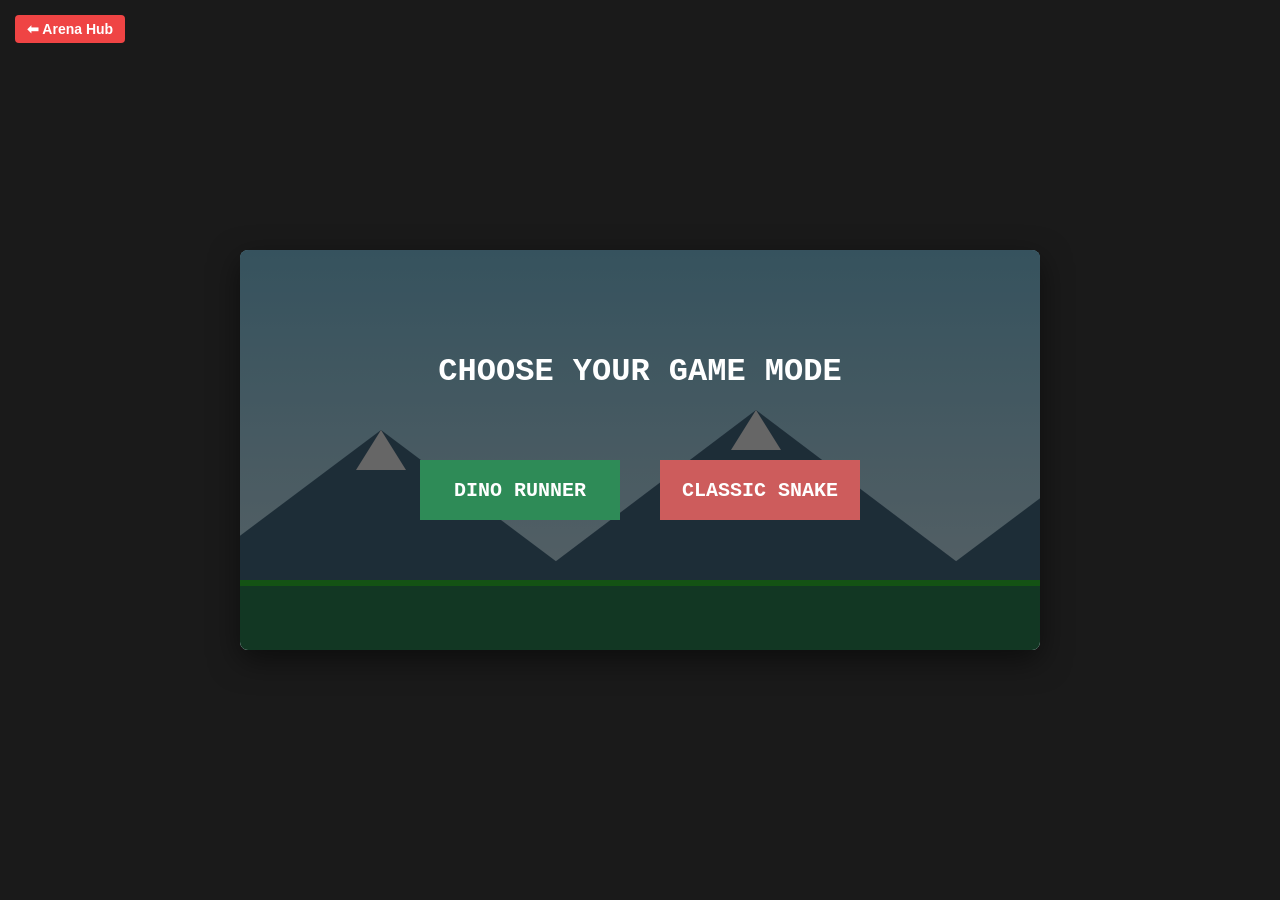
==== arcade.html @ fc7bc535 "Add files via upload" ====
<!DOCTYPE html>
<html lang="en">
<head>
    <meta charset="UTF-8">
    <meta name="viewport" content="width=device-width, initial-scale=1.0">
    <title>Nature Adventure - Choose Your Game</title>
    <style>
        body {
            margin: 0;
            padding: 0;
            background: #1a1a1a;
            display: flex;
            flex-direction: column;
            justify-content: center;
            align-items: center;
            height: 100vh;
            overflow: hidden;
            font-family: 'Courier New', Courier, monospace;
            touch-action: manipulation;
        }
        canvas {
            background: linear-gradient(to bottom, #87CEEB, #E0F6FF);
            box-shadow: 0 10px 30px rgba(0,0,0,0.5);
            border-radius: 8px;
        }
        /* On-screen control buttons for mobile/click users */
        .controls-container {
            display: none;
            margin-top: 15px;
            text-align: center;
        }
        .control-row {
            display: flex;
            justify-content: center;
            gap: 10px;
            margin: 5px 0;
        }
        .ctrl-btn {
            background: #333;
            color: #fff;
            border: 2px solid #555;
            padding: 15px 25px;
            font-size: 18px;
            font-family: 'Courier New', Courier, monospace;
            border-radius: 6px;
            cursor: pointer;
            user-select: none;
            touch-action: manipulation;
        }
        .ctrl-btn:active {
            background: #555;
        }
    </style>
</head>
<body>

<a href="index.html" style="position: absolute; top: 15px; left: 15px; color: white; font-weight: bold; text-decoration: none; font-size: 14px; background: #ef4444; padding: 6px 12px; border-radius: 4px; font-family: sans-serif; z-index: 100;">⬅ Arena Hub</a>

<canvas id="gameCanvas" width="800" height="400"></canvas>

<!-- On-screen directional buttons for Snake Game -->
<div id="snakeControls" class="controls-container">
    <div class="control-row">
        <button class="ctrl-btn" id="btnUp">▲</button>
    </div>
    <div class="control-row">
        <button class="ctrl-btn" id="btnLeft">◀</button>
        <button class="ctrl-btn" id="btnDown">▼</button>
        <button class="ctrl-btn" id="btnRight">▶</button>
    </div>
</div>

<script>
    const canvas = document.getElementById("gameCanvas");
    const ctx = canvas.getContext("2d");
    const snakeControls = document.getElementById("snakeControls");

    // Web Audio API Setup for Sound Effects
    let audioCtx = null;

    function initAudio() {
        if (!audioCtx) {
            audioCtx = new (window.AudioContext || window.webkitAudioContext)();
        }
    }

    function playSound(type) {
        if (!audioCtx) return;
        try {
            const osc = audioCtx.createOscillator();
            const gainNode = audioCtx.createGain();
            osc.connect(gainNode);
            gainNode.connect(audioCtx.destination);

            if (type === 'score') {
                osc.type = 'sine';
                osc.frequency.setValueAtTime(587.33, audioCtx.currentTime);
                osc.frequency.exponentialRampToValueAtTime(880, audioCtx.currentTime + 0.1);
                gainNode.gain.setValueAtTime(0.1, audioCtx.currentTime);
                gainNode.gain.exponentialRampToValueAtTime(0.01, audioCtx.currentTime + 0.1);
                osc.start();
                osc.stop(audioCtx.currentTime + 0.1);
            } else if (type === 'jump') {
                osc.type = 'triangle';
                osc.frequency.setValueAtTime(150, audioCtx.currentTime);
                osc.frequency.exponentialRampToValueAtTime(400, audioCtx.currentTime + 0.15);
                gainNode.gain.setValueAtTime(0.1, audioCtx.currentTime);
                gainNode.gain.exponentialRampToValueAtTime(0.01, audioCtx.currentTime + 0.15);
                osc.start();
                osc.stop(audioCtx.currentTime + 0.15);
            } else if (type === 'eat') {
                osc.type = 'square';
                osc.frequency.setValueAtTime(400, audioCtx.currentTime);
                osc.frequency.exponentialRampToValueAtTime(800, audioCtx.currentTime + 0.08);
                gainNode.gain.setValueAtTime(0.1, audioCtx.currentTime);
                gainNode.gain.exponentialRampToValueAtTime(0.01, audioCtx.currentTime + 0.08);
                osc.start();
                osc.stop(audioCtx.currentTime + 0.08);
            } else if (type === 'gameover') {
                osc.type = 'sawtooth';
                osc.frequency.setValueAtTime(200, audioCtx.currentTime);
                osc.frequency.linearRampToValueAtTime(80, audioCtx.currentTime + 0.3);
                gainNode.gain.setValueAtTime(0.15, audioCtx.currentTime);
                gainNode.gain.exponentialRampToValueAtTime(0.01, audioCtx.currentTime + 0.3);
                osc.start();
                osc.stop(audioCtx.currentTime + 0.3);
            }
        } catch (e) {}
    }

    // Game States: 'menu', 'dino_playing', 'snake_playing', 'gameover'
    let gameState = 'menu';

    let score = 0;
    let highScore = 0;

    // Player for Dino Runner Game
    const player = {
        x: 50,
        y: 280,
        width: 50,
        height: 60,
        vy: 0,
        gravity: 0.8,
        jumpPower: -13,
        isGrounded: true
    };

    let obstacle = {
        x: 800,
        y: 295,
        width: 35,
        height: 45,
        speed: 4 // Changed from 6 to 4 (Starts SLOW)
    };

    // Snake Game Variables
    const gridSize = 20;
    let snake = [];
    let dx = gridSize;
    let dy = 0;
    let food = { x: 0, y: 0 };
    let snakeTimer = 0;
    let snakeSpeedThreshold = 12; // Changed from const 7 to let 12 (Higher number = Slower)

    function resetSnakeGame() {
        snake = [
            { x: 160, y: 200 },
            { x: 140, y: 200 },
            { x: 120, y: 200 }
        ];
        dx = gridSize;
        dy = 0;
        score = 0;
        snakeSpeedThreshold = 12; // Reset to SLOW on restart
        spawnFood();
    }

    function spawnFood() {
        food.x = Math.floor(Math.random() * (canvas.width / gridSize)) * gridSize;
        food.y = Math.floor(Math.random() * (canvas.height / gridSize)) * gridSize;
    }

    // Mountain Background layers
    let mountains = [
        { x: 0, y: 180, width: 400, height: 150, speed: 1 },
        { x: 350, y: 160, width: 450, height: 170, speed: 1 },
        { x: 750, y: 180, width: 400, height: 150, speed: 1 }
    ];

    // Direction change helper for snake
    function changeSnakeDirection(newDx, newDy) {
        if (newDx === -gridSize && dx === 0) { dx = -gridSize; dy = 0; }
        else if (newDx === gridSize && dx === 0) { dx = gridSize; dy = 0; }
        else if (newDy === -gridSize && dy === 0) { dx = 0; dy = -gridSize; }
        else if (newDy === gridSize && dy === 0) { dx = 0; dy = gridSize; }
    }

    // Button controls setup
    document.getElementById("btnUp").addEventListener("click", () => { initAudio(); if(gameState==='snake_playing') changeSnakeDirection(0, -gridSize); });
    document.getElementById("btnDown").addEventListener("click", () => { initAudio(); if(gameState==='snake_playing') changeSnakeDirection(0, gridSize); });
    document.getElementById("btnLeft").addEventListener("click", () => { initAudio(); if(gameState==='snake_playing') changeSnakeDirection(-gridSize, 0); });
    document.getElementById("btnRight").addEventListener("click", () => { initAudio(); if(gameState==='snake_playing') changeSnakeDirection(gridSize, 0); });

    // Input & Mouse Click Handling
    canvas.addEventListener("click", function(e) {
        initAudio();
        const rect = canvas.getBoundingClientRect();
        const mouseX = e.clientX - rect.left;
        const mouseY = e.clientY - rect.top;

        if (gameState === 'menu') {
            // Click Dino Game Button
            if (mouseX >= 180 && mouseX <= 380 && mouseY >= 220 && mouseY <= 280) {
                score = 0;
                obstacle.x = 800;
                obstacle.speed = 4; // Start SLOW
                player.y = 280;
                player.vy = 0;
                player.isGrounded = true;
                snakeControls.style.display = "none";
                gameState = 'dino_playing';
            }
            // Click Classic Snake Game Button
            if (mouseX >= 420 && mouseX <= 620 && mouseY >= 220 && mouseY <= 280) {
                resetSnakeGame();
                snakeControls.style.display = "block";
                gameState = 'snake_playing';
            }
        } else if (gameState === 'dino_playing') {
            if (player.isGrounded) {
                player.vy = player.jumpPower;
                player.isGrounded = false;
                playSound('jump');
            }
        } else if (gameState === 'gameover') {
            snakeControls.style.display = "none";
            gameState = 'menu';
        }
    });

    // Keyboard controls
    window.addEventListener("keydown", function(e) {
        initAudio();
        if (gameState === 'dino_playing') {
            if (e.code === "Space" || e.code === "ArrowUp") {
                e.preventDefault();
                if (player.isGrounded) {
                    player.vy = player.jumpPower;
                    player.isGrounded = false;
                    playSound('jump');
                }
            }
        } else if (gameState === 'snake_playing') {
            if (e.code === "ArrowLeft" || e.code === "KeyA") {
                changeSnakeDirection(-gridSize, 0); e.preventDefault();
            } else if (e.code === "ArrowRight" || e.code === "KeyD") {
                changeSnakeDirection(gridSize, 0); e.preventDefault();
            } else if (e.code === "ArrowUp" || e.code === "KeyW") {
                changeSnakeDirection(0, -gridSize); e.preventDefault();
            } else if (e.code === "ArrowDown" || e.code === "KeyS") {
                changeSnakeDirection(0, gridSize); e.preventDefault();
            }
        } else if (gameState === 'gameover') {
            if (e.code === "Space" || e.code === "Enter") {
                snakeControls.style.display = "none";
                gameState = 'menu';
            }
        }
    });

    function drawMountainBackground() {
        ctx.fillStyle = "#4A708B";
        mountains.forEach(m => {
            ctx.beginPath();
            ctx.moveTo(m.x, 330);
            ctx.lineTo(m.x + m.width / 2, m.y);
            ctx.lineTo(m.x + m.width, 330);
            ctx.closePath();
            ctx.fill();

            ctx.fillStyle = "#FFFFFF";
            ctx.beginPath();
            ctx.moveTo(m.x + m.width / 2, m.y);
            ctx.lineTo(m.x + m.width / 2 - 25, m.y + 40);
            ctx.lineTo(m.x + m.width / 2 + 25, m.y + 40);
            ctx.closePath();
            ctx.fill();
            ctx.fillStyle = "#4A708B";

            m.x -= m.speed;
            if (m.x + m.width < 0) {
                m.x = canvas.width;
            }
        });

        ctx.fillStyle = "#2E8B57";
        ctx.fillRect(0, 330, canvas.width, 70);
        ctx.fillStyle = "#32CD32";
        ctx.fillRect(0, 330, canvas.width, 6);
    }

    function drawSnakeGridBackground() {
        for (let x = 0; x < canvas.width; x += gridSize) {
            for (let y = 0; y < canvas.height; y += gridSize) {
                ctx.fillStyle = "#32CD32";
                ctx.fillRect(x + 1, y + 1, gridSize - 2, gridSize - 2);
                ctx.fillStyle = "#228B22";
                ctx.strokeRect(x + 1, y + 1, gridSize - 2, gridSize - 2);
            }
        }
    }

    function drawPlayer() {
        const px = player.x;
        const py = player.y;

        ctx.fillStyle = "#7CCD7C";
        ctx.fillRect(px + 10, py + 15, 30, 35);
        ctx.fillRect(px + 8, py, 34, 20);

        ctx.fillStyle = "#000000";
        ctx.fillRect(px + 16, py + 6, 4, 4);
        ctx.fillRect(px + 28, py + 6, 4, 4);

        ctx.fillRect(px + 12, py + 50, 8, 10);
        ctx.fillRect(px + 26, py + 50, 8, 10);

        ctx.fillStyle = "#8B4513";
        ctx.fillRect(px + 40, py + 25, 4, 12);
        ctx.fillStyle = "#DAA520";
        ctx.fillRect(px + 37, py + 24, 10, 3);
        ctx.fillStyle = "#E0E0E0";
        ctx.fillRect(px + 41, py + 5, 2, 21);
        ctx.fillStyle = "#FFFFFF";
        ctx.fillRect(px + 41, py + 5, 1, 21);
    }

    function drawDinoObstacle() {
        const ox = obstacle.x;
        const oy = obstacle.y;

        ctx.fillStyle = "#555555";
        ctx.fillRect(ox + 8, oy + 15, 22, 25);
        ctx.fillRect(ox + 20, oy + 2, 14, 15);
        ctx.fillStyle = "#FFFFFF";
        ctx.fillRect(ox + 28, oy + 5, 3, 3);
        ctx.fillStyle = "#555555";
        ctx.fillRect(ox + 10, oy + 40, 5, 5);
        ctx.fillRect(ox + 22, oy + 40, 5, 5);
        ctx.beginPath();
        ctx.moveTo(ox + 8, oy + 20);
        ctx.lineTo(ox, oy + 15);
        ctx.lineTo(ox + 8, oy + 30);
        ctx.fill();
    }

    function update() {
        if (gameState === 'dino_playing') {
            player.vy += player.gravity;
            player.y += player.vy;

            if (player.y >= 280) {
                player.y = 280;
                player.vy = 0;
                player.isGrounded = true;
            }

            obstacle.x -= obstacle.speed;
            
            if (obstacle.x < -50) {
                obstacle.x = canvas.width + Math.random() * 100;
                score += 10;
                playSound('score');
                if (score > highScore) highScore = score;

                // DINO DIFFICULTY PROGRESSION
                if (score === 50) obstacle.speed = 5.5; // MEDIUM
                else if (score === 100) obstacle.speed = 7.5; // FAST
                else if (score > 100 && score % 50 === 0) obstacle.speed += 0.5; // VERY FAST
            }

            if (
                player.x < obstacle.x + obstacle.width - 8 &&
                player.x + player.width - 8 > obstacle.x &&
                player.y < obstacle.y + obstacle.height &&
                player.y + player.height > obstacle.y
            ) {
                snakeControls.style.display = "none";
                gameState = 'gameover';
                playSound('gameover');
            }
        } else if (gameState === 'snake_playing') {
            snakeTimer++;
            if (snakeTimer >= snakeSpeedThreshold) {
                snakeTimer = 0;

                const head = { x: snake[0].x + dx, y: snake[0].y + dy };

                if (head.x < 0 || head.x >= canvas.width || head.y < 0 || head.y >= canvas.height) {
                    snakeControls.style.display = "none";
                    gameState = 'gameover';
                    playSound('gameover');
                    return;
                }

                for (let i = 0; i < snake.length; i++) {
                    if (head.x === snake[i].x && head.y === snake[i].y) {
                        snakeControls.style.display = "none";
                        gameState = 'gameover';
                        playSound('gameover');
                        return;
                    }
                }

                snake.unshift(head);

                if (head.x === food.x && head.y === food.y) {
                    score += 10;
                    playSound('eat');
                    if (score > highScore) highScore = score;
                    spawnFood();

                    // SNAKE DIFFICULTY PROGRESSION
                    if (score === 50) snakeSpeedThreshold = 9; // MEDIUM (Lower threshold = faster)
                    else if (score === 100) snakeSpeedThreshold = 6; // FAST
                    else if (score > 100 && score % 50 === 0 && snakeSpeedThreshold > 4) snakeSpeedThreshold -= 1; // VERY FAST
                } else {
                    snake.pop();
                }
            }
        }
    }

    function draw() {
        ctx.clearRect(0, 0, canvas.width, canvas.height);

        if (gameState === 'snake_playing') {
            drawSnakeGridBackground();
        } else {
            drawMountainBackground();
        }

        if (gameState === 'menu') {
            ctx.fillStyle = "rgba(0, 0, 0, 0.6)";
            ctx.fillRect(0, 0, canvas.width, canvas.height);

            ctx.fillStyle = "#FFFFFF";
            ctx.font = "bold 32px 'Courier New'";
            ctx.textAlign = "center";
            ctx.fillText("CHOOSE YOUR GAME MODE", canvas.width / 2, 130);

            // Dino Button
            ctx.fillStyle = "#2E8B57";
            ctx.fillRect(180, 210, 200, 60);
            ctx.fillStyle = "#FFFFFF";
            ctx.font = "bold 20px 'Courier New'";
            ctx.fillText("DINO RUNNER", 280, 246);

            // Snake Game Button
            ctx.fillStyle = "#CD5C5C";
            ctx.fillRect(420, 210, 200, 60);
            ctx.fillStyle = "#FFFFFF";
            ctx.fillText("CLASSIC SNAKE", 520, 246);

            ctx.textAlign = "left";
        } else if (gameState === 'dino_playing') {
            drawPlayer();
            drawDinoObstacle();

            ctx.fillStyle = "#333333";
            ctx.font = "bold 18px 'Courier New'";
            ctx.fillText("SCORE: " + score, 30, 40);
            ctx.fillText("HI: " + highScore, 680, 40);
        } else if (gameState === 'snake_playing') {
            ctx.fillStyle = "#FF0000";
            ctx.fillRect(food.x + 2, food.y + 2, gridSize - 4, gridSize - 4);
            ctx.strokeStyle = "#800000";
            ctx.strokeRect(food.x + 2, food.y + 2, gridSize - 4, gridSize - 4);

            snake.forEach((part, index) => {
                ctx.fillStyle = "#000000";
                ctx.fillRect(part.x + 1, part.y + 1, gridSize - 2, gridSize - 2);
                ctx.strokeStyle = "#C0C0C0";
                ctx.strokeRect(part.x + 1, part.y + 1, gridSize - 2, gridSize - 2);
            });

            ctx.fillStyle = "#FFFFFF";
            ctx.font = "bold 18px 'Courier New'";
            ctx.fillText("SCORE: " + score, 30, 30);
            ctx.fillText("HI: " + highScore, 680, 30);
        }

        if (gameState === 'gameover') {
            ctx.fillStyle = "rgba(0, 0, 0, 0.7)";
            ctx.fillRect(0, 0, canvas.width, canvas.height);

            ctx.fillStyle = "#FFFFFF";
            ctx.font = "bold 32px 'Courier New'";
            ctx.textAlign = "center";
            ctx.fillText("GAME OVER", canvas.width / 2, canvas.height / 2 - 40);

            ctx.font = "20px 'Courier New'";
            ctx.fillText("Score: " + score + "   |   High Score: " + highScore, canvas.width / 2, canvas.height / 2);

            ctx.font = "16px 'Courier New'";
            ctx.fillStyle = "#FFD700";
            ctx.fillText("Click or Press Space to return to Menu", canvas.width / 2, canvas.height / 2 + 45);
            ctx.textAlign = "left";
        }
    }

    function loop() {
        update();
        draw();
        requestAnimationFrame(loop);
    }

    loop();
</script>

</body>
</html>
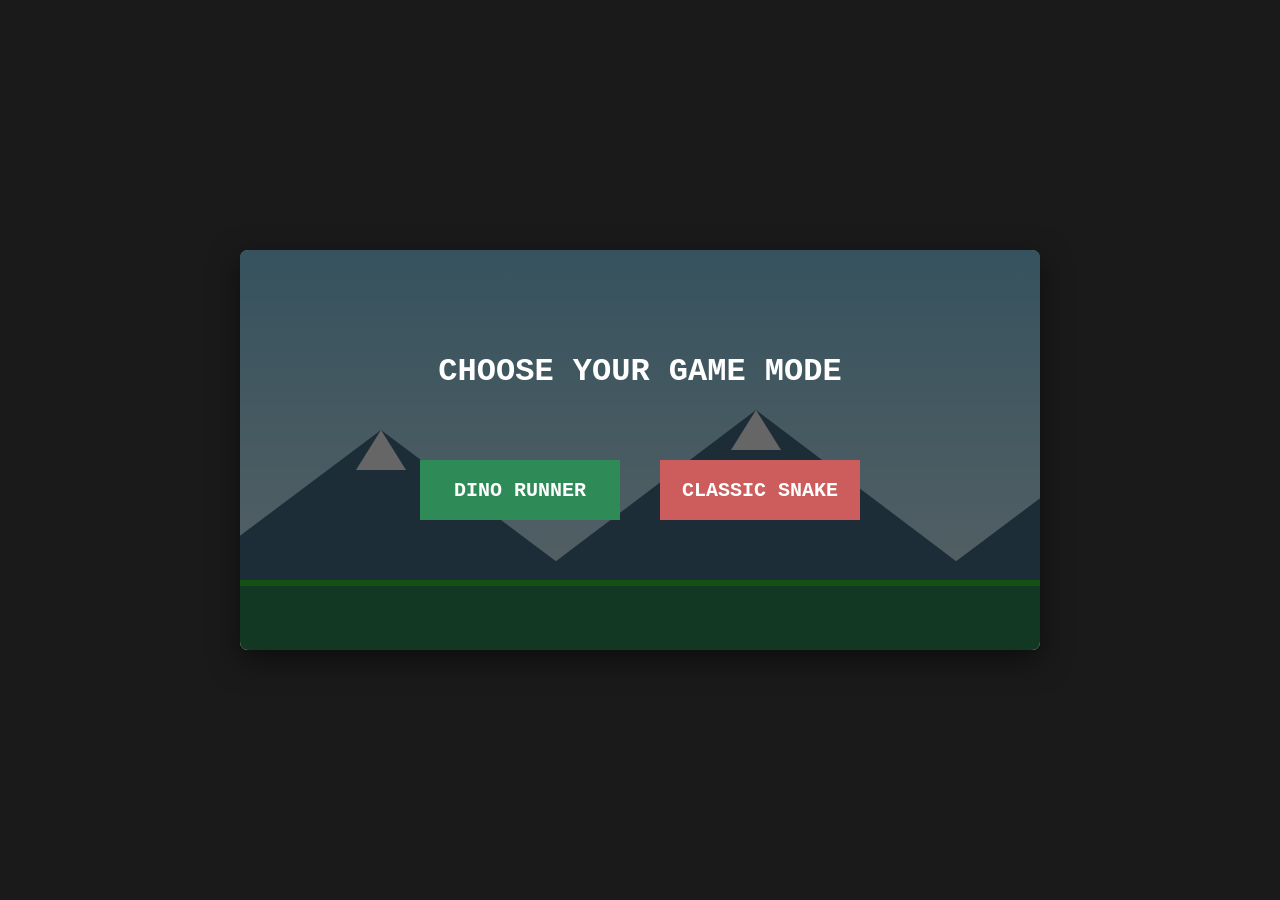
==== commit 82390ca2: "Add files via upload" ====
--- a/arcade.html
+++ b/arcade.html
@@ -2,8 +2,8 @@
 <html lang="en">
 <head>
     <meta charset="UTF-8">
-    <meta name="viewport" content="width=device-width, initial-scale=1.0">
-    <title>Nature Adventure - Choose Your Game</title>
+    <meta name="viewport" content="width=device-width, initial-scale=1.0, maximum-scale=1.0, user-scalable=no">
+    <title>ArcadeVerse - Choose Your Game</title>
     <style>
         body {
             margin: 0;
@@ -18,12 +18,17 @@
             font-family: 'Courier New', Courier, monospace;
             touch-action: manipulation;
         }
+        
+        /* NEW: Added max-width and max-height to scale properly on mobile */
         canvas {
             background: linear-gradient(to bottom, #87CEEB, #E0F6FF);
             box-shadow: 0 10px 30px rgba(0,0,0,0.5);
             border-radius: 8px;
-        }
-        /* On-screen control buttons for mobile/click users */
+            max-width: 95vw;  /* Prevents horizontal overflow */
+            max-height: 60vh; /* Leaves room for buttons at the bottom */
+            object-fit: contain;
+        }
+
         .controls-container {
             display: none;
             margin-top: 15px;
@@ -53,8 +58,6 @@
     </style>
 </head>
 <body>
-
-<a href="index.html" style="position: absolute; top: 15px; left: 15px; color: white; font-weight: bold; text-decoration: none; font-size: 14px; background: #ef4444; padding: 6px 12px; border-radius: 4px; font-family: sans-serif; z-index: 100;">⬅ Arena Hub</a>
 
 <canvas id="gameCanvas" width="800" height="400"></canvas>
 
@@ -128,11 +131,10 @@
         } catch (e) {}
     }
 
-    // Game States: 'menu', 'dino_playing', 'snake_playing', 'gameover'
     let gameState = 'menu';
-
     let score = 0;
     let highScore = 0;
+    let gameSpeed = 5;
 
     // Player for Dino Runner Game
     const player = {
@@ -151,7 +153,7 @@
         y: 295,
         width: 35,
         height: 45,
-        speed: 4 // Changed from 6 to 4 (Starts SLOW)
+        speed: 6
     };
 
     // Snake Game Variables
@@ -161,7 +163,7 @@
     let dy = 0;
     let food = { x: 0, y: 0 };
     let snakeTimer = 0;
-    let snakeSpeedThreshold = 12; // Changed from const 7 to let 12 (Higher number = Slower)
+    const snakeSpeedThreshold = 7;
 
     function resetSnakeGame() {
         snake = [
@@ -172,7 +174,6 @@
         dx = gridSize;
         dy = 0;
         score = 0;
-        snakeSpeedThreshold = 12; // Reset to SLOW on restart
         spawnFood();
     }
 
@@ -181,14 +182,12 @@
         food.y = Math.floor(Math.random() * (canvas.height / gridSize)) * gridSize;
     }
 
-    // Mountain Background layers
     let mountains = [
         { x: 0, y: 180, width: 400, height: 150, speed: 1 },
         { x: 350, y: 160, width: 450, height: 170, speed: 1 },
         { x: 750, y: 180, width: 400, height: 150, speed: 1 }
     ];
 
-    // Direction change helper for snake
     function changeSnakeDirection(newDx, newDy) {
         if (newDx === -gridSize && dx === 0) { dx = -gridSize; dy = 0; }
         else if (newDx === gridSize && dx === 0) { dx = gridSize; dy = 0; }
@@ -196,25 +195,31 @@
         else if (newDy === gridSize && dy === 0) { dx = 0; dy = gridSize; }
     }
 
-    // Button controls setup
     document.getElementById("btnUp").addEventListener("click", () => { initAudio(); if(gameState==='snake_playing') changeSnakeDirection(0, -gridSize); });
     document.getElementById("btnDown").addEventListener("click", () => { initAudio(); if(gameState==='snake_playing') changeSnakeDirection(0, gridSize); });
     document.getElementById("btnLeft").addEventListener("click", () => { initAudio(); if(gameState==='snake_playing') changeSnakeDirection(-gridSize, 0); });
     document.getElementById("btnRight").addEventListener("click", () => { initAudio(); if(gameState==='snake_playing') changeSnakeDirection(gridSize, 0); });
 
-    // Input & Mouse Click Handling
+    // NEW: Updated Click Event to handle Mobile Scaling Accurately
     canvas.addEventListener("click", function(e) {
         initAudio();
         const rect = canvas.getBoundingClientRect();
-        const mouseX = e.clientX - rect.left;
-        const mouseY = e.clientY - rect.top;
+        
+        // Calculate the scale factor between the actual canvas size and the CSS scaled size
+        const scaleX = canvas.width / rect.width;
+        const scaleY = canvas.height / rect.height;
+
+        // Apply scale factor to mouse/tap coordinates
+        const mouseX = (e.clientX - rect.left) * scaleX;
+        const mouseY = (e.clientY - rect.top) * scaleY;
 
         if (gameState === 'menu') {
             // Click Dino Game Button
             if (mouseX >= 180 && mouseX <= 380 && mouseY >= 220 && mouseY <= 280) {
                 score = 0;
+                gameSpeed = 5;
                 obstacle.x = 800;
-                obstacle.speed = 4; // Start SLOW
+                obstacle.speed = 6;
                 player.y = 280;
                 player.vy = 0;
                 player.isGrounded = true;
@@ -239,7 +244,6 @@
         }
     });
 
-    // Keyboard controls
     window.addEventListener("keydown", function(e) {
         initAudio();
         if (gameState === 'dino_playing') {
@@ -367,17 +371,14 @@
             }
 
             obstacle.x -= obstacle.speed;
-            
             if (obstacle.x < -50) {
                 obstacle.x = canvas.width + Math.random() * 100;
                 score += 10;
                 playSound('score');
                 if (score > highScore) highScore = score;
-
-                // DINO DIFFICULTY PROGRESSION
-                if (score === 50) obstacle.speed = 5.5; // MEDIUM
-                else if (score === 100) obstacle.speed = 7.5; // FAST
-                else if (score > 100 && score % 50 === 0) obstacle.speed += 0.5; // VERY FAST
+                if (score % 50 === 0) {
+                    obstacle.speed += 0.5;
+                }
             }
 
             if (
@@ -420,11 +421,6 @@
                     playSound('eat');
                     if (score > highScore) highScore = score;
                     spawnFood();
-
-                    // SNAKE DIFFICULTY PROGRESSION
-                    if (score === 50) snakeSpeedThreshold = 9; // MEDIUM (Lower threshold = faster)
-                    else if (score === 100) snakeSpeedThreshold = 6; // FAST
-                    else if (score > 100 && score % 50 === 0 && snakeSpeedThreshold > 4) snakeSpeedThreshold -= 1; // VERY FAST
                 } else {
                     snake.pop();
                 }
@@ -505,7 +501,7 @@
 
             ctx.font = "16px 'Courier New'";
             ctx.fillStyle = "#FFD700";
-            ctx.fillText("Click or Press Space to return to Menu", canvas.width / 2, canvas.height / 2 + 45);
+            ctx.fillText("Tap or Press Space to return", canvas.width / 2, canvas.height / 2 + 45);
             ctx.textAlign = "left";
         }
     }
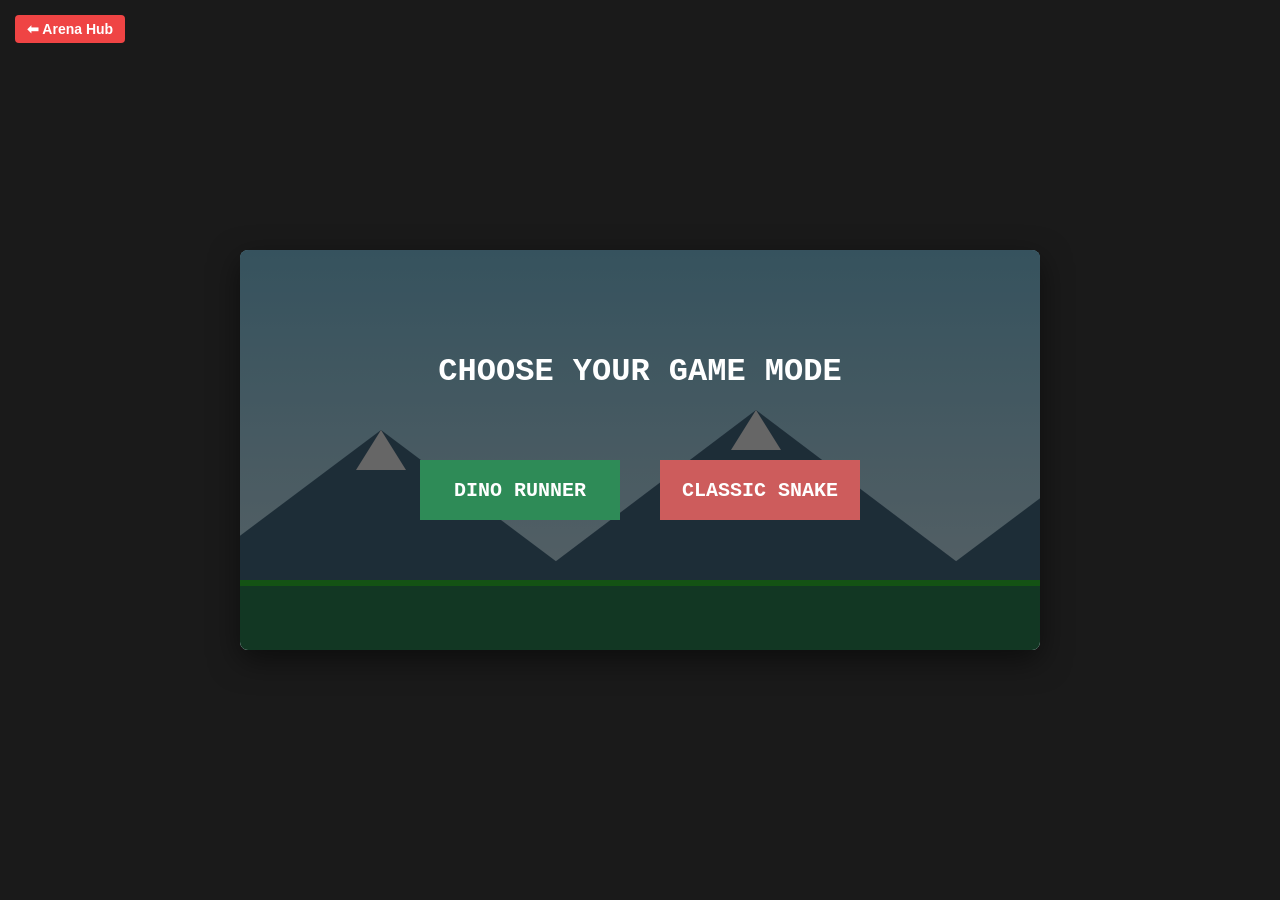
==== commit 64141e14: "Add files via upload" ====
--- a/arcade.html
+++ b/arcade.html
@@ -58,7 +58,7 @@
     </style>
 </head>
 <body>
-
+<a href="index.html" style="position: absolute; top: 15px; left: 15px; color: white; font-weight: bold; text-decoration: none; font-size: 14px; background: #ef4444; padding: 6px 12px; border-radius: 4px; font-family: sans-serif; z-index: 100;">⬅ Arena Hub</a>
 <canvas id="gameCanvas" width="800" height="400"></canvas>
 
 <!-- On-screen directional buttons for Snake Game -->
